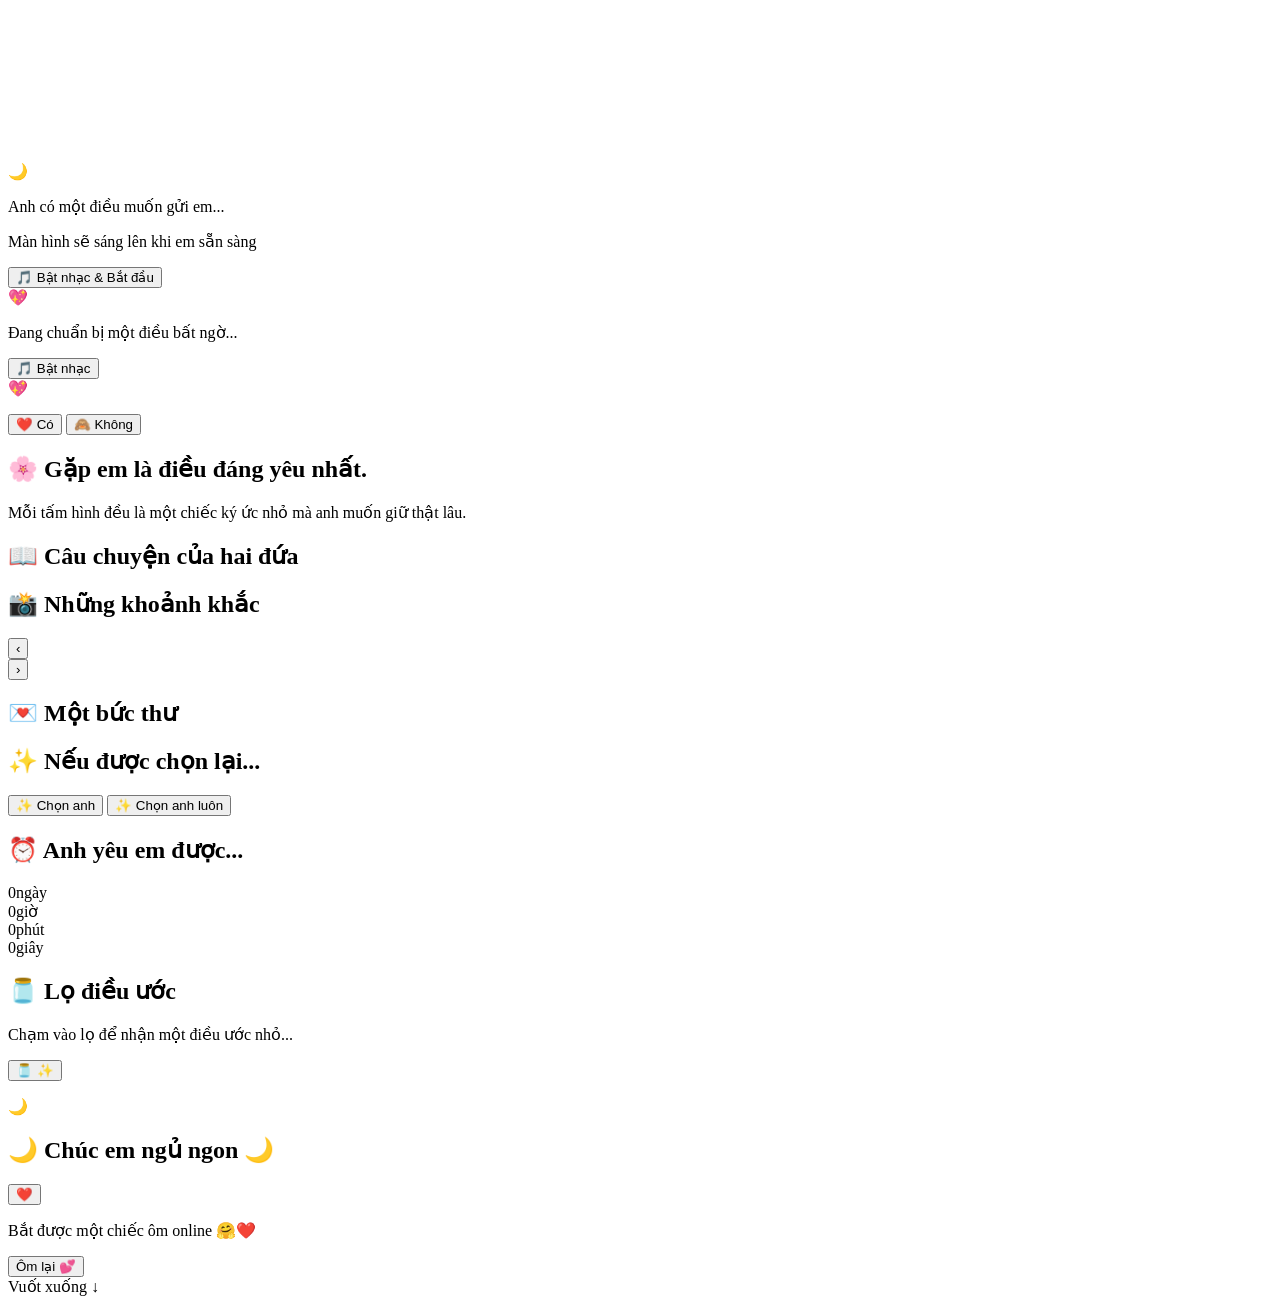
==== index.html @ ea2fc285 "Add files via upload" ====
<!DOCTYPE html>
<html lang="vi">
<head>
  <meta charset="UTF-8">
  <meta name="viewport" content="width=device-width, initial-scale=1.0, maximum-scale=1.0, user-scalable=no">
  <meta name="theme-color" content="#ffd6e0">
  <title>Chúc em ngủ ngon 💖</title>
  <link rel="preconnect" href="https://fonts.googleapis.com">
  <link rel="preconnect" href="https://fonts.gstatic.com" crossorigin>
  <link href="https://fonts.googleapis.com/css2?family=Comfortaa:wght@400;600;700&family=Quicksand:wght@400;500;600;700&display=swap" rel="stylesheet">
  <link rel="stylesheet" href="css/style.css">
</head>
<body class="gate-locked">
  <!-- パーティクルキャンバス -->
  <canvas id="particle-canvas" aria-hidden="true"></canvas>

  <!-- 動的グラデーション背景 -->
  <div class="bg-gradient" aria-hidden="true"></div>

  <!-- 暗転オーバーレイ（音楽ONで明るくなる） -->
  <div id="dark-overlay" class="dark-overlay" aria-hidden="true"></div>

  <!-- 音楽ゲート — 最初に押して開始 -->
  <div id="music-gate" class="screen active">
    <div class="gate-content">
      <div class="gate-emoji pulse">🌙</div>
      <p class="gate-title">Anh có một điều muốn gửi em...</p>
      <p class="gate-subtitle">Màn hình sẽ sáng lên khi em sẵn sàng</p>
      <button id="gate-start" class="btn btn-gate">🎵 Bật nhạc & Bắt đầu</button>
    </div>
  </div>

  <!-- ローディング画面 -->
  <div id="loading-screen" class="screen">
    <div class="loading-content">
      <div class="loading-heart">💖</div>
      <p class="loading-text">Đang chuẩn bị một điều bất ngờ...</p>
      <div class="loading-bar"><div class="loading-bar-fill"></div></div>
    </div>
  </div>

  <!-- 音楽トグル -->
  <button id="music-toggle" class="music-toggle" aria-label="Bật/tắt nhạc nền" title="Nhạc nền">
    <span class="music-icon">🎵</span>
    <span class="music-hint">Bật nhạc</span>
  </button>

  <!-- ===== オープニング ===== -->
  <div id="intro-screen" class="screen">
    <div class="intro-content">
      <div class="intro-emoji pulse">💖</div>
      <p id="intro-line1" class="intro-text"></p>
      <p id="intro-line2" class="intro-question hidden"></p>
      <div id="question-buttons" class="question-buttons hidden">
        <button id="btn-yes" class="btn btn-yes">❤️ Có</button>
        <button id="btn-no" class="btn btn-no">🙈 Không</button>
      </div>
      <p id="no-message" class="no-message hidden"></p>
    </div>
  </div>

  <!-- ===== セレブレーション ===== -->
  <div id="celebration-screen" class="screen">
    <div class="celebration-content">
      <p id="celebration-text" class="celebration-text"></p>
    </div>
  </div>

  <!-- ===== メインコンテンツ ===== -->
  <main id="main-content" class="main-content hidden">
    <!-- Scene 1 -->
    <section class="scene scene-1" data-scene="1">
      <h2 class="scene-title">🌸 Gặp em là điều đáng yêu nhất.</h2>
      <div id="scene1-photos" class="polaroid-grid"></div>
      <p class="scene-caption">Mỗi tấm hình đều là một chiếc ký ức nhỏ mà anh muốn giữ thật lâu.</p>
    </section>

    <!-- Scene 2 -->
    <section class="scene scene-2" data-scene="2">
      <h2 class="scene-title">📖 Câu chuyện của hai đứa</h2>
      <div class="timeline-wrapper">
        <div id="timeline" class="timeline"></div>
      </div>
    </section>

    <!-- Scene 3 -->
    <section class="scene scene-3" data-scene="3">
      <h2 class="scene-title">📸 Những khoảnh khắc</h2>
      <div class="carousel">
        <button class="carousel-btn carousel-prev" aria-label="Ảnh trước">‹</button>
        <div class="carousel-track-wrapper">
          <div id="carousel-track" class="carousel-track"></div>
        </div>
        <button class="carousel-btn carousel-next" aria-label="Ảnh sau">›</button>
      </div>
      <p id="carousel-caption" class="carousel-caption"></p>
      <div class="carousel-dots" id="carousel-dots"></div>
    </section>

    <!-- Scene 4 -->
    <section class="scene scene-4" data-scene="4">
      <h2 class="scene-title">💌 Một bức thư</h2>
      <div class="letter-paper">
        <div id="letter-content" class="letter-content"></div>
      </div>
    </section>

    <!-- Scene 5 -->
    <section class="scene scene-5" data-scene="5">
      <h2 class="scene-title">✨ Nếu được chọn lại...</h2>
      <div class="choice-buttons">
        <button class="btn btn-choice" data-choice="1">✨ Chọn anh</button>
        <button class="btn btn-choice" data-choice="2">✨ Chọn anh luôn</button>
      </div>
      <p id="choice-result" class="choice-result hidden"></p>
    </section>

    <!-- Scene 6 -->
    <section class="scene scene-6" data-scene="6">
      <h2 class="scene-title">⏰ Anh yêu em được...</h2>
      <div class="counter-grid">
        <div class="counter-item"><span id="count-days" class="counter-num">0</span><span class="counter-label">ngày</span></div>
        <div class="counter-item"><span id="count-hours" class="counter-num">0</span><span class="counter-label">giờ</span></div>
        <div class="counter-item"><span id="count-minutes" class="counter-num">0</span><span class="counter-label">phút</span></div>
        <div class="counter-item"><span id="count-seconds" class="counter-num">0</span><span class="counter-label">giây</span></div>
      </div>
    </section>

    <!-- Scene 7 -->
    <section class="scene scene-7" data-scene="7">
      <h2 class="scene-title">🫙 Lọ điều ước</h2>
      <p class="scene-subtitle">Chạm vào lọ để nhận một điều ước nhỏ...</p>
      <button id="wish-jar" class="wish-jar" aria-label="Mở lọ điều ước">
        <span class="jar-body">🫙</span>
        <span class="jar-sparkle">✨</span>
      </button>
      <p id="wish-message" class="wish-message hidden"></p>
    </section>

    <!-- エンディング -->
    <section class="scene scene-ending" data-scene="ending">
      <div class="night-sky">
        <div class="moon">🌙</div>
        <div class="stars-bg" aria-hidden="true"></div>
      </div>
      <div class="ending-content">
        <div id="ending-text" class="ending-text"></div>
        <h2 class="goodnight-title hidden" id="goodnight-title">🌙 Chúc em ngủ ngon 🌙</h2>
        <button id="beating-heart" class="beating-heart hidden" aria-label="Trái tim">❤️</button>
      </div>
    </section>
  </main>

  <!-- イースターエッグポップアップ -->
  <div id="easter-egg" class="easter-egg hidden">
    <div class="easter-egg-content">
      <p>Bắt được một chiếc ôm online 🤗❤️</p>
      <button id="close-easter-egg" class="btn btn-yes">Ôm lại 💕</button>
    </div>
  </div>

  <!-- スクロールヒント -->
  <div id="scroll-hint" class="scroll-hint hidden">
    <span>Vuốt xuống</span>
    <span class="scroll-arrow">↓</span>
  </div>

  <script src="js/config.js"></script>
  <script src="js/audio.js"></script>
  <script src="js/particles.js"></script>
  <script src="js/main.js"></script>
</body>
</html>
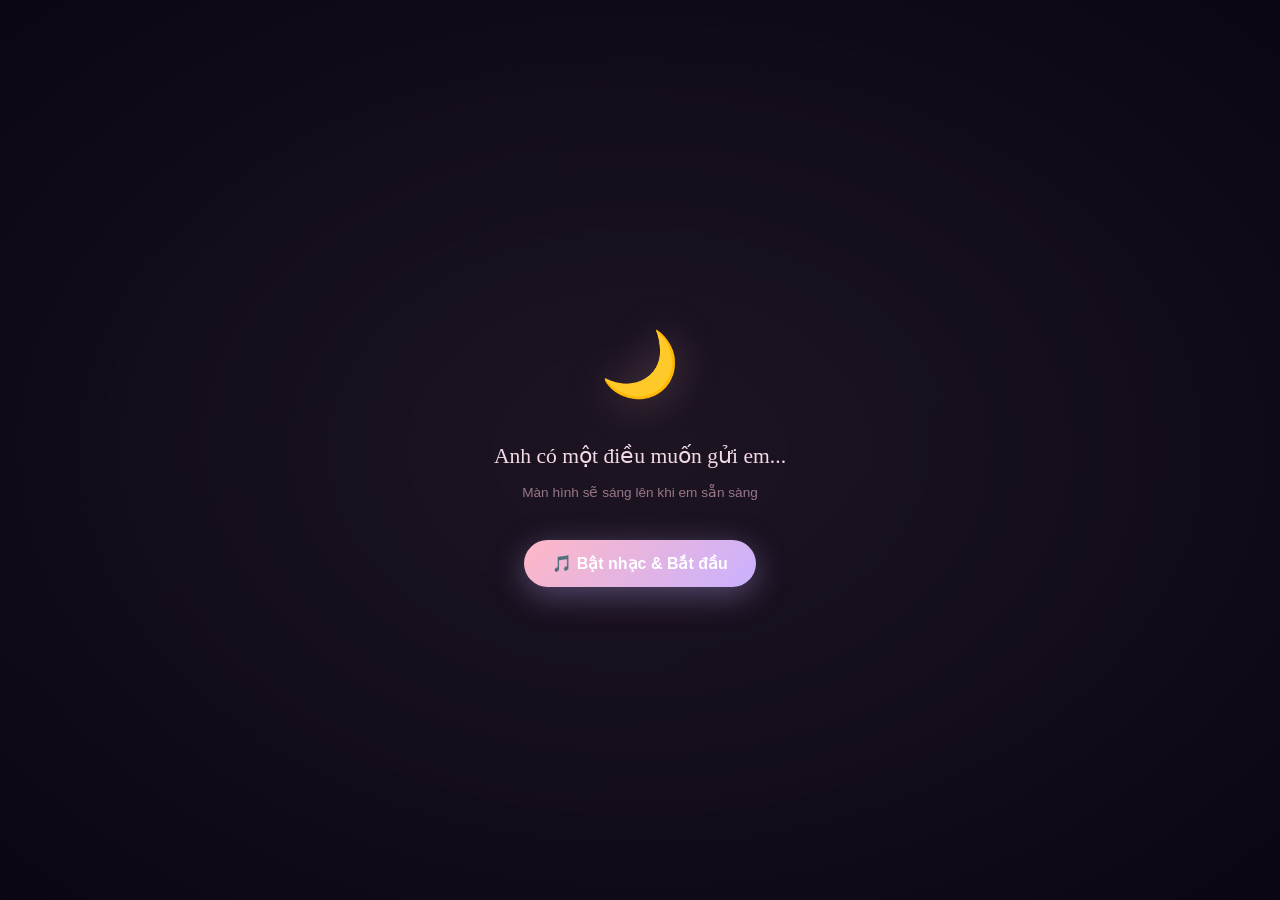
==== commit 646d0375: "Add files via upload" ====
--- a/index.html
+++ b/index.html
@@ -129,7 +129,7 @@
     <!-- Scene 7 -->
     <section class="scene scene-7" data-scene="7">
       <h2 class="scene-title">🫙 Lọ điều ước</h2>
-      <p class="scene-subtitle">Chạm vào lọ để nhận một điều ước nhỏ...</p>
+      <p class="scene-subtitle">Chạm vào lọ để nhận một điều ước nhỏ... (nhiều lần cũng được nhá)</p>
       <button id="wish-jar" class="wish-jar" aria-label="Mở lọ điều ước">
         <span class="jar-body">🫙</span>
         <span class="jar-sparkle">✨</span>
--- a/css/style.css
+++ b/css/style.css
@@ -0,0 +1,1041 @@
+/* ============================================
+   CSS Variables — 色の変更はここで
+   ============================================ */
+:root {
+  --pink: #ffb7c5;
+  --pink-light: #ffd6e0;
+  --pink-deep: #ff8fab;
+  --cream: #fff5f0;
+  --lavender: #e8d5f5;
+  --purple: #c9b1ff;
+  --white: #ffffff;
+  --text: #5c4a5a;
+  --text-light: #8a7588;
+  --shadow: rgba(255, 143, 171, 0.25);
+  --shadow-deep: rgba(92, 74, 90, 0.15);
+  --font-body: 'Quicksand', sans-serif;
+  --font-display: 'Comfortaa', cursive;
+  --radius: 20px;
+  --transition: 0.4s cubic-bezier(0.4, 0, 0.2, 1);
+}
+
+/* ===== Reset & Base ===== */
+*, *::before, *::after {
+  box-sizing: border-box;
+  margin: 0;
+  padding: 0;
+}
+
+html {
+  scroll-behavior: smooth;
+  -webkit-tap-highlight-color: transparent;
+}
+
+body {
+  font-family: var(--font-body);
+  color: var(--text);
+  overflow-x: hidden;
+  min-height: 100dvh;
+  background: var(--cream);
+  line-height: 1.6;
+}
+
+.hidden { display: none !important; }
+
+/* ===== 暗転ゲート ===== */
+body.gate-locked .bg-gradient {
+  filter: brightness(0.12) saturate(0.4);
+  animation-play-state: paused;
+}
+
+body.gate-locked #particle-canvas {
+  opacity: 0.15;
+}
+
+.dark-overlay {
+  position: fixed;
+  inset: 0;
+  z-index: 90;
+  background: radial-gradient(ellipse at center, rgba(30, 15, 40, 0.55) 0%, rgba(10, 5, 20, 0.92) 100%);
+  pointer-events: none;
+  transition: opacity 1.8s ease;
+}
+
+body.unlocked .dark-overlay {
+  opacity: 0;
+}
+
+body.unlocked .bg-gradient {
+  filter: brightness(1);
+  animation-play-state: running;
+  transition: filter 2s ease;
+}
+
+body.unlocked #particle-canvas {
+  opacity: 1;
+  transition: opacity 2s ease;
+}
+
+/* ゲート画面 */
+.gate-content {
+  text-align: center;
+  max-width: 340px;
+  z-index: 1;
+}
+
+.gate-emoji {
+  font-size: 4rem;
+  margin-bottom: 24px;
+  display: inline-block;
+  filter: drop-shadow(0 0 20px rgba(255, 183, 197, 0.3));
+}
+
+.gate-title {
+  font-family: var(--font-display);
+  font-size: clamp(1.1rem, 4.5vw, 1.35rem);
+  color: rgba(255, 230, 240, 0.95);
+  margin-bottom: 10px;
+  line-height: 1.5;
+}
+
+.gate-subtitle {
+  font-size: 0.85rem;
+  color: rgba(255, 200, 220, 0.55);
+  margin-bottom: 36px;
+}
+
+.btn-gate {
+  background: linear-gradient(135deg, var(--pink), var(--purple));
+  color: white;
+  font-size: 1.05rem;
+  padding: 16px 32px;
+  box-shadow: 0 8px 32px rgba(201, 177, 255, 0.35);
+  animation: gateGlow 2.5s ease-in-out infinite;
+}
+
+.btn-gate:active {
+  transform: scale(0.97);
+}
+
+@keyframes gateGlow {
+  0%, 100% { box-shadow: 0 8px 32px rgba(201, 177, 255, 0.35); }
+  50% { box-shadow: 0 8px 48px rgba(255, 143, 171, 0.55); }
+}
+
+#music-gate.fade-out {
+  opacity: 0;
+  visibility: hidden;
+  transition: opacity 1s ease, visibility 1s ease;
+}
+
+/* ===== Background ===== */
+.bg-gradient {
+  position: fixed;
+  inset: 0;
+  z-index: -2;
+  background: linear-gradient(
+    -45deg,
+    var(--cream),
+    var(--pink-light),
+    var(--lavender),
+    var(--pink-light),
+    var(--cream)
+  );
+  background-size: 400% 400%;
+  animation: gradientShift 15s ease infinite;
+  transition: filter 1s ease, opacity 1s ease;
+}
+
+body.celebrating .bg-gradient {
+  filter: brightness(1.15);
+}
+
+body.night-mode .bg-gradient {
+  background: linear-gradient(-45deg, #1a1a2e, #2d1b4e, #16213e, #1a1a2e);
+  background-size: 400% 400%;
+  animation: gradientShift 20s ease infinite;
+}
+
+@keyframes gradientShift {
+  0%, 100% { background-position: 0% 50%; }
+  50% { background-position: 100% 50%; }
+}
+
+#particle-canvas {
+  position: fixed;
+  inset: 0;
+  z-index: -1;
+  pointer-events: none;
+}
+
+/* ===== Screens ===== */
+.screen {
+  position: fixed;
+  inset: 0;
+  display: flex;
+  align-items: center;
+  justify-content: center;
+  z-index: 100;
+  opacity: 0;
+  visibility: hidden;
+  transition: opacity 0.8s ease, visibility 0.8s ease;
+  padding: 24px;
+}
+
+.screen.active {
+  opacity: 1;
+  visibility: visible;
+}
+
+/* ===== Loading ===== */
+.loading-content {
+  text-align: center;
+}
+
+.loading-heart {
+  font-size: 4rem;
+  animation: heartbeat 1.2s ease-in-out infinite;
+  margin-bottom: 20px;
+}
+
+.loading-text {
+  font-family: var(--font-display);
+  font-size: 1rem;
+  color: var(--text-light);
+  margin-bottom: 24px;
+}
+
+.loading-bar {
+  width: 200px;
+  height: 6px;
+  background: rgba(255, 255, 255, 0.5);
+  border-radius: 10px;
+  overflow: hidden;
+  margin: 0 auto;
+}
+
+.loading-bar-fill {
+  height: 100%;
+  width: 0%;
+  background: linear-gradient(90deg, var(--pink), var(--purple));
+  border-radius: 10px;
+  animation: loadBar 2s ease forwards;
+}
+
+@keyframes loadBar {
+  to { width: 100%; }
+}
+
+@keyframes heartbeat {
+  0%, 100% { transform: scale(1); }
+  15% { transform: scale(1.15); }
+  30% { transform: scale(1); }
+  45% { transform: scale(1.1); }
+}
+
+/* ===== Music Toggle ===== */
+.music-toggle {
+  position: fixed;
+  top: 16px;
+  right: 16px;
+  z-index: 1000;
+  width: 44px;
+  height: 44px;
+  border-radius: 50%;
+  border: none;
+  background: rgba(255, 255, 255, 0.85);
+  backdrop-filter: blur(10px);
+  box-shadow: 0 4px 15px var(--shadow);
+  cursor: pointer;
+  font-size: 1.2rem;
+  transition: var(--transition);
+  opacity: 0;
+  pointer-events: none;
+  /* ヒント表示用 */
+  overflow: visible;
+}
+
+.music-toggle.visible {
+  opacity: 1;
+  pointer-events: auto;
+}
+
+.music-toggle:hover {
+  transform: scale(1.1);
+}
+
+.music-toggle.playing {
+  animation: musicPulse 2s ease infinite;
+}
+
+.music-hint {
+  position: absolute;
+  right: calc(100% + 8px);
+  top: 50%;
+  transform: translateY(-50%);
+  white-space: nowrap;
+  font-size: 0.72rem;
+  font-weight: 600;
+  color: var(--pink-deep);
+  background: rgba(255, 255, 255, 0.92);
+  padding: 6px 10px;
+  border-radius: 20px;
+  box-shadow: 0 4px 12px var(--shadow);
+  animation: hintPulse 1.5s ease infinite;
+  pointer-events: none;
+}
+
+.music-toggle.playing .music-hint,
+.music-hint.hidden {
+  display: none;
+}
+
+@keyframes hintPulse {
+  0%, 100% { opacity: 0.7; transform: translateY(-50%) scale(0.97); }
+  50% { opacity: 1; transform: translateY(-50%) scale(1); }
+}
+
+@keyframes musicPulse {
+  0%, 100% { box-shadow: 0 4px 15px var(--shadow); }
+  50% { box-shadow: 0 4px 25px var(--pink); }
+}
+
+/* ===== Intro ===== */
+.intro-content {
+  text-align: center;
+  max-width: 420px;
+}
+
+.intro-emoji {
+  font-size: 4.5rem;
+  margin-bottom: 24px;
+  display: inline-block;
+}
+
+.pulse {
+  animation: floatEmoji 3s ease-in-out infinite;
+}
+
+@keyframes floatEmoji {
+  0%, 100% { transform: translateY(0); }
+  50% { transform: translateY(-12px); }
+}
+
+.intro-text {
+  font-family: var(--font-display);
+  font-size: clamp(1rem, 4vw, 1.25rem);
+  color: var(--text);
+  min-height: 3.5em;
+  margin-bottom: 16px;
+  white-space: pre-line;
+}
+
+.intro-question {
+  font-family: var(--font-display);
+  font-size: clamp(1.3rem, 5vw, 1.8rem);
+  font-weight: 700;
+  color: var(--pink-deep);
+  margin-bottom: 32px;
+  animation: fadeScaleIn 0.8s ease forwards;
+}
+
+@keyframes fadeScaleIn {
+  from { opacity: 0; transform: scale(0.9); }
+  to { opacity: 1; transform: scale(1); }
+}
+
+.question-buttons {
+  display: flex;
+  gap: 16px;
+  justify-content: center;
+  flex-wrap: wrap;
+  position: relative;
+  min-height: 60px;
+}
+
+.btn {
+  font-family: var(--font-body);
+  font-size: 1rem;
+  font-weight: 600;
+  padding: 14px 28px;
+  border: none;
+  border-radius: 50px;
+  cursor: pointer;
+  transition: transform 0.3s ease, box-shadow 0.3s ease, opacity 0.5s ease;
+  touch-action: manipulation;
+}
+
+.btn-yes {
+  background: linear-gradient(135deg, var(--pink), var(--pink-deep));
+  color: white;
+  box-shadow: 0 6px 20px var(--shadow);
+}
+
+.btn-yes:hover, .btn-yes:active {
+  transform: scale(1.08);
+  box-shadow: 0 8px 30px rgba(255, 143, 171, 0.45);
+}
+
+.btn-no {
+  background: rgba(255, 255, 255, 0.9);
+  color: var(--text-light);
+  box-shadow: 0 4px 15px var(--shadow-deep);
+  position: relative;
+  transition: left 0.35s cubic-bezier(0.34, 1.56, 0.64, 1),
+              top 0.35s cubic-bezier(0.34, 1.56, 0.64, 1),
+              transform 0.35s ease,
+              opacity 0.5s ease;
+}
+
+.btn-no.dodging {
+  animation: wiggle 0.4s ease;
+}
+
+@keyframes wiggle {
+  0%, 100% { transform: rotate(0deg); }
+  25% { transform: rotate(-8deg) scale(1.05); }
+  75% { transform: rotate(8deg) scale(1.05); }
+}
+
+.no-message {
+  margin-top: 20px;
+  font-size: 0.95rem;
+  color: var(--pink-deep);
+  font-weight: 600;
+  animation: fadeScaleIn 0.4s ease;
+  min-height: 1.5em;
+}
+
+/* ===== Celebration ===== */
+.celebration-content {
+  text-align: center;
+  max-width: 90%;
+}
+
+.celebration-text {
+  font-family: var(--font-display);
+  font-size: clamp(1.2rem, 5vw, 1.8rem);
+  color: var(--pink-deep);
+  min-height: 2em;
+  text-shadow: 0 0 30px rgba(255, 143, 171, 0.5);
+}
+
+body.celebrating .celebration-text {
+  animation: glow 2s ease-in-out infinite;
+}
+
+@keyframes glow {
+  0%, 100% { text-shadow: 0 0 20px rgba(255, 143, 171, 0.4); }
+  50% { text-shadow: 0 0 40px rgba(255, 143, 171, 0.8); }
+}
+
+/* ===== Main Content ===== */
+.main-content {
+  position: relative;
+  z-index: 10;
+}
+
+.main-content.visible {
+  animation: fadeIn 1s ease;
+}
+
+@keyframes fadeIn {
+  from { opacity: 0; }
+  to { opacity: 1; }
+}
+
+.scene {
+  min-height: 100dvh;
+  padding: 80px 20px 60px;
+  display: flex;
+  flex-direction: column;
+  align-items: center;
+  justify-content: center;
+  opacity: 0;
+  transform: translateY(30px);
+  transition: opacity 0.8s ease, transform 0.8s ease;
+}
+
+.scene.visible {
+  opacity: 1;
+  transform: translateY(0);
+}
+
+.scene-title {
+  font-family: var(--font-display);
+  font-size: clamp(1.3rem, 5vw, 1.8rem);
+  text-align: center;
+  margin-bottom: 32px;
+  color: var(--text);
+}
+
+.scene-subtitle {
+  text-align: center;
+  color: var(--text-light);
+  margin-bottom: 24px;
+  font-size: 0.95rem;
+}
+
+.scene-caption {
+  text-align: center;
+  max-width: 360px;
+  color: var(--text-light);
+  font-style: italic;
+  margin-top: 24px;
+  font-size: 0.95rem;
+}
+
+/* ===== Scene 1: Polaroids ===== */
+.polaroid-grid {
+  display: flex;
+  gap: 20px;
+  flex-wrap: wrap;
+  justify-content: center;
+  perspective: 800px;
+}
+
+.polaroid {
+  background: white;
+  padding: 12px 12px 40px;
+  box-shadow: 0 10px 30px var(--shadow-deep);
+  border-radius: 4px;
+  width: min(280px, 85vw);
+  transform: rotate(var(--rotate, -3deg));
+  animation: floatPolaroid 4s ease-in-out infinite;
+  animation-delay: var(--delay, 0s);
+  transition: transform 0.4s ease;
+}
+
+.polaroid:nth-child(even) {
+  --rotate: 3deg;
+}
+
+.polaroid:hover {
+  transform: rotate(0deg) scale(1.03);
+  z-index: 2;
+}
+
+.polaroid-img {
+  width: 100%;
+  aspect-ratio: 1;
+  object-fit: cover;
+  border-radius: 2px;
+  background: linear-gradient(135deg, var(--pink-light), var(--lavender));
+  display: flex;
+  align-items: center;
+  justify-content: center;
+  font-size: 3rem;
+}
+
+.polaroid-img img {
+  width: 100%;
+  height: 100%;
+  object-fit: cover;
+  border-radius: 2px;
+}
+
+.polaroid-caption {
+  text-align: center;
+  margin-top: 12px;
+  font-size: 0.85rem;
+  color: var(--text-light);
+  font-family: var(--font-display);
+}
+
+@keyframes floatPolaroid {
+  0%, 100% { transform: rotate(var(--rotate, -3deg)) translateY(0); }
+  50% { transform: rotate(var(--rotate, -3deg)) translateY(-10px); }
+}
+
+/* ===== Scene 2: Timeline ===== */
+.timeline-wrapper {
+  width: 100%;
+  overflow-x: auto;
+  -webkit-overflow-scrolling: touch;
+  scroll-snap-type: x mandatory;
+  padding: 20px 0;
+  scrollbar-width: none;
+}
+
+.timeline-wrapper::-webkit-scrollbar { display: none; }
+
+.timeline {
+  display: flex;
+  gap: 0;
+  padding: 0 20px;
+  min-width: min-content;
+}
+
+.timeline-item {
+  flex: 0 0 auto;
+  scroll-snap-align: center;
+  display: flex;
+  flex-direction: column;
+  align-items: center;
+  padding: 0 24px;
+  cursor: pointer;
+  position: relative;
+}
+
+.timeline-item::after {
+  content: '';
+  position: absolute;
+  top: 28px;
+  left: calc(50% + 28px);
+  width: calc(100% - 56px);
+  height: 2px;
+  background: linear-gradient(90deg, var(--pink), var(--lavender));
+  opacity: 0.4;
+}
+
+.timeline-item:last-child::after { display: none; }
+
+.timeline-icon {
+  width: 56px;
+  height: 56px;
+  border-radius: 50%;
+  background: white;
+  display: flex;
+  align-items: center;
+  justify-content: center;
+  font-size: 1.5rem;
+  box-shadow: 0 6px 20px var(--shadow);
+  transition: transform 0.3s cubic-bezier(0.34, 1.56, 0.64, 1);
+  margin-bottom: 12px;
+}
+
+.timeline-item:active .timeline-icon,
+.timeline-item.bounce .timeline-icon {
+  transform: scale(1.2);
+}
+
+.timeline-label {
+  font-size: 0.8rem;
+  text-align: center;
+  max-width: 100px;
+  color: var(--text-light);
+  font-weight: 500;
+}
+
+/* ===== Scene 3: Carousel ===== */
+.carousel {
+  width: 100%;
+  max-width: 400px;
+  position: relative;
+  display: flex;
+  align-items: center;
+  gap: 8px;
+}
+
+.carousel-track-wrapper {
+  overflow: hidden;
+  border-radius: var(--radius);
+  flex: 1;
+  box-shadow: 0 10px 40px var(--shadow);
+}
+
+.carousel-track {
+  display: flex;
+  transition: transform 0.5s cubic-bezier(0.4, 0, 0.2, 1);
+}
+
+.carousel-slide {
+  flex: 0 0 100%;
+  aspect-ratio: 4/5;
+  position: relative;
+}
+
+.carousel-slide img,
+.carousel-slide .placeholder-img {
+  width: 100%;
+  height: 100%;
+  object-fit: cover;
+  display: block;
+}
+
+.placeholder-img {
+  background: linear-gradient(135deg, var(--pink-light), var(--lavender));
+  display: flex;
+  align-items: center;
+  justify-content: center;
+  font-size: 4rem;
+}
+
+.carousel-btn {
+  width: 40px;
+  height: 40px;
+  border-radius: 50%;
+  border: none;
+  background: rgba(255, 255, 255, 0.9);
+  font-size: 1.5rem;
+  color: var(--pink-deep);
+  cursor: pointer;
+  box-shadow: 0 4px 15px var(--shadow);
+  flex-shrink: 0;
+  transition: transform 0.2s ease;
+}
+
+.carousel-btn:active { transform: scale(0.9); }
+
+.carousel-caption {
+  text-align: center;
+  margin-top: 20px;
+  font-family: var(--font-display);
+  font-size: 0.95rem;
+  color: var(--text-light);
+  min-height: 1.5em;
+  max-width: 320px;
+}
+
+.carousel-dots {
+  display: flex;
+  gap: 8px;
+  margin-top: 16px;
+}
+
+.carousel-dot {
+  width: 8px;
+  height: 8px;
+  border-radius: 50%;
+  background: var(--pink-light);
+  border: none;
+  cursor: pointer;
+  transition: var(--transition);
+  padding: 0;
+}
+
+.carousel-dot.active {
+  background: var(--pink-deep);
+  transform: scale(1.3);
+}
+
+/* ===== Scene 4: Letter ===== */
+.letter-paper {
+  background: rgba(255, 255, 255, 0.85);
+  backdrop-filter: blur(10px);
+  border-radius: var(--radius);
+  padding: 32px 28px;
+  max-width: 400px;
+  width: 100%;
+  box-shadow: 0 10px 40px var(--shadow-deep);
+  border: 1px solid rgba(255, 183, 197, 0.3);
+  position: relative;
+}
+
+.letter-paper::before {
+  content: '💌';
+  position: absolute;
+  top: -16px;
+  right: 20px;
+  font-size: 2rem;
+}
+
+.letter-line {
+  font-family: var(--font-display);
+  font-size: clamp(0.9rem, 3.5vw, 1.05rem);
+  margin-bottom: 12px;
+  opacity: 0;
+  transform: translateX(-10px);
+  transition: opacity 0.5s ease, transform 0.5s ease;
+}
+
+.letter-line.visible {
+  opacity: 1;
+  transform: translateX(0);
+}
+
+.letter-line.typing::after {
+  content: '|';
+  animation: blink 0.8s step-end infinite;
+  color: var(--pink-deep);
+}
+
+@keyframes blink {
+  50% { opacity: 0; }
+}
+
+/* ===== Scene 5: Choice ===== */
+.choice-buttons {
+  display: flex;
+  flex-direction: column;
+  gap: 16px;
+  width: 100%;
+  max-width: 280px;
+}
+
+.btn-choice {
+  background: linear-gradient(135deg, var(--lavender), var(--purple));
+  color: white;
+  box-shadow: 0 6px 20px rgba(201, 177, 255, 0.4);
+}
+
+.btn-choice:active { transform: scale(0.97); }
+
+.choice-result {
+  margin-top: 24px;
+  font-family: var(--font-display);
+  font-size: 1.2rem;
+  color: var(--pink-deep);
+  animation: fadeScaleIn 0.6s ease;
+}
+
+/* ===== Scene 6: Counter ===== */
+.counter-grid {
+  display: grid;
+  grid-template-columns: repeat(2, 1fr);
+  gap: 16px;
+  width: 100%;
+  max-width: 360px;
+}
+
+.counter-item {
+  background: rgba(255, 255, 255, 0.8);
+  backdrop-filter: blur(10px);
+  border-radius: var(--radius);
+  padding: 24px 16px;
+  text-align: center;
+  box-shadow: 0 8px 25px var(--shadow);
+  transition: transform 0.3s ease;
+}
+
+.counter-item:hover { transform: translateY(-4px); }
+
+.counter-num {
+  display: block;
+  font-family: var(--font-display);
+  font-size: clamp(2rem, 8vw, 2.8rem);
+  font-weight: 700;
+  color: var(--pink-deep);
+  line-height: 1.2;
+}
+
+.counter-label {
+  font-size: 0.85rem;
+  color: var(--text-light);
+  text-transform: lowercase;
+}
+
+/* ===== Scene 7: Wish Jar ===== */
+.wish-jar {
+  background: none;
+  border: none;
+  cursor: pointer;
+  position: relative;
+  padding: 20px;
+  transition: transform 0.3s ease;
+}
+
+.jar-body {
+  font-size: 5rem;
+  display: block;
+  animation: floatEmoji 3s ease-in-out infinite;
+  filter: drop-shadow(0 8px 20px var(--shadow));
+}
+
+.jar-sparkle {
+  position: absolute;
+  top: 0;
+  right: 0;
+  font-size: 1.5rem;
+  animation: sparkle 2s ease-in-out infinite;
+}
+
+@keyframes sparkle {
+  0%, 100% { opacity: 0.3; transform: scale(0.8) rotate(0deg); }
+  50% { opacity: 1; transform: scale(1.2) rotate(180deg); }
+}
+
+.wish-jar:active { transform: scale(0.95); }
+
+.wish-jar.shake {
+  animation: jarShake 0.5s ease;
+}
+
+@keyframes jarShake {
+  0%, 100% { transform: rotate(0deg); }
+  20% { transform: rotate(-10deg); }
+  40% { transform: rotate(10deg); }
+  60% { transform: rotate(-5deg); }
+  80% { transform: rotate(5deg); }
+}
+
+.wish-message {
+  margin-top: 20px;
+  font-family: var(--font-display);
+  font-size: 1.1rem;
+  color: var(--purple);
+  text-align: center;
+  max-width: 300px;
+  animation: fadeScaleIn 0.5s ease;
+}
+
+/* ===== Ending ===== */
+.scene-ending {
+  position: relative;
+  overflow: hidden;
+}
+
+.night-sky {
+  position: absolute;
+  inset: 0;
+  pointer-events: none;
+}
+
+.moon {
+  position: absolute;
+  top: 10%;
+  right: 15%;
+  font-size: 3rem;
+  opacity: 0;
+  transform: translateY(20px);
+  transition: opacity 1.5s ease, transform 1.5s ease;
+  filter: drop-shadow(0 0 20px rgba(255, 248, 231, 0.5));
+}
+
+body.night-mode .moon {
+  opacity: 1;
+  transform: translateY(0);
+  animation: floatEmoji 4s ease-in-out infinite;
+}
+
+.stars-bg {
+  position: absolute;
+  inset: 0;
+  opacity: 0;
+  transition: opacity 1.5s ease;
+  background-image:
+    radial-gradient(1px 1px at 10% 20%, white, transparent),
+    radial-gradient(1px 1px at 30% 60%, white, transparent),
+    radial-gradient(1.5px 1.5px at 50% 15%, white, transparent),
+    radial-gradient(1px 1px at 70% 45%, white, transparent),
+    radial-gradient(1px 1px at 85% 25%, white, transparent),
+    radial-gradient(1.5px 1.5px at 20% 80%, white, transparent),
+    radial-gradient(1px 1px at 60% 75%, white, transparent),
+    radial-gradient(1px 1px at 90% 70%, white, transparent);
+  animation: twinkleStars 3s ease-in-out infinite;
+}
+
+body.night-mode .stars-bg { opacity: 0.8; }
+
+@keyframes twinkleStars {
+  0%, 100% { opacity: 0.6; }
+  50% { opacity: 1; }
+}
+
+.ending-content {
+  text-align: center;
+  z-index: 1;
+  position: relative;
+}
+
+.ending-text {
+  font-family: var(--font-display);
+  font-size: clamp(1rem, 4vw, 1.3rem);
+  color: var(--text);
+  min-height: 2em;
+  margin-bottom: 24px;
+  white-space: pre-line;
+}
+
+body.night-mode .ending-text {
+  color: rgba(255, 255, 255, 0.9);
+}
+
+.goodnight-title {
+  font-family: var(--font-display);
+  font-size: clamp(1.5rem, 6vw, 2.2rem);
+  color: var(--pink-light);
+  margin-bottom: 32px;
+  animation: fadeScaleIn 1s ease;
+}
+
+.beating-heart {
+  background: none;
+  border: none;
+  font-size: 3rem;
+  cursor: pointer;
+  animation: heartbeat 1.2s ease-in-out infinite;
+  filter: drop-shadow(0 0 15px rgba(255, 143, 171, 0.6));
+}
+
+/* ===== Easter Egg ===== */
+.easter-egg {
+  position: fixed;
+  inset: 0;
+  z-index: 2000;
+  background: rgba(0, 0, 0, 0.5);
+  backdrop-filter: blur(8px);
+  display: flex;
+  align-items: center;
+  justify-content: center;
+  padding: 24px;
+  opacity: 0;
+  visibility: hidden;
+  transition: opacity 0.4s ease, visibility 0.4s ease;
+}
+
+.easter-egg.show {
+  opacity: 1;
+  visibility: visible;
+}
+
+.easter-egg-content {
+  background: white;
+  border-radius: var(--radius);
+  padding: 32px;
+  text-align: center;
+  max-width: 320px;
+  animation: fadeScaleIn 0.5s ease;
+  box-shadow: 0 20px 60px rgba(0, 0, 0, 0.2);
+}
+
+.easter-egg-content p {
+  font-family: var(--font-display);
+  font-size: 1.2rem;
+  margin-bottom: 20px;
+  color: var(--text);
+}
+
+/* ===== Scroll Hint ===== */
+.scroll-hint {
+  position: fixed;
+  bottom: 24px;
+  left: 50%;
+  transform: translateX(-50%);
+  z-index: 500;
+  text-align: center;
+  color: var(--text-light);
+  font-size: 0.85rem;
+  animation: fadeInOut 2s ease infinite;
+}
+
+.scroll-arrow {
+  display: block;
+  font-size: 1.2rem;
+  margin-top: 4px;
+}
+
+@keyframes fadeInOut {
+  0%, 100% { opacity: 0.4; }
+  50% { opacity: 1; }
+}
+
+/* ===== Responsive ===== */
+@media (min-width: 768px) {
+  .polaroid-grid { gap: 32px; }
+  .counter-grid { grid-template-columns: repeat(4, 1fr); max-width: 600px; }
+  .choice-buttons { flex-direction: row; max-width: 480px; }
+}
+
+@media (max-width: 380px) {
+  .btn { padding: 12px 20px; font-size: 0.9rem; }
+  .question-buttons { gap: 12px; }
+}
+
+/* ===== Reduced Motion ===== */
+@media (prefers-reduced-motion: reduce) {
+  *, *::before, *::after {
+    animation-duration: 0.01ms !important;
+    transition-duration: 0.01ms !important;
+  }
+}
